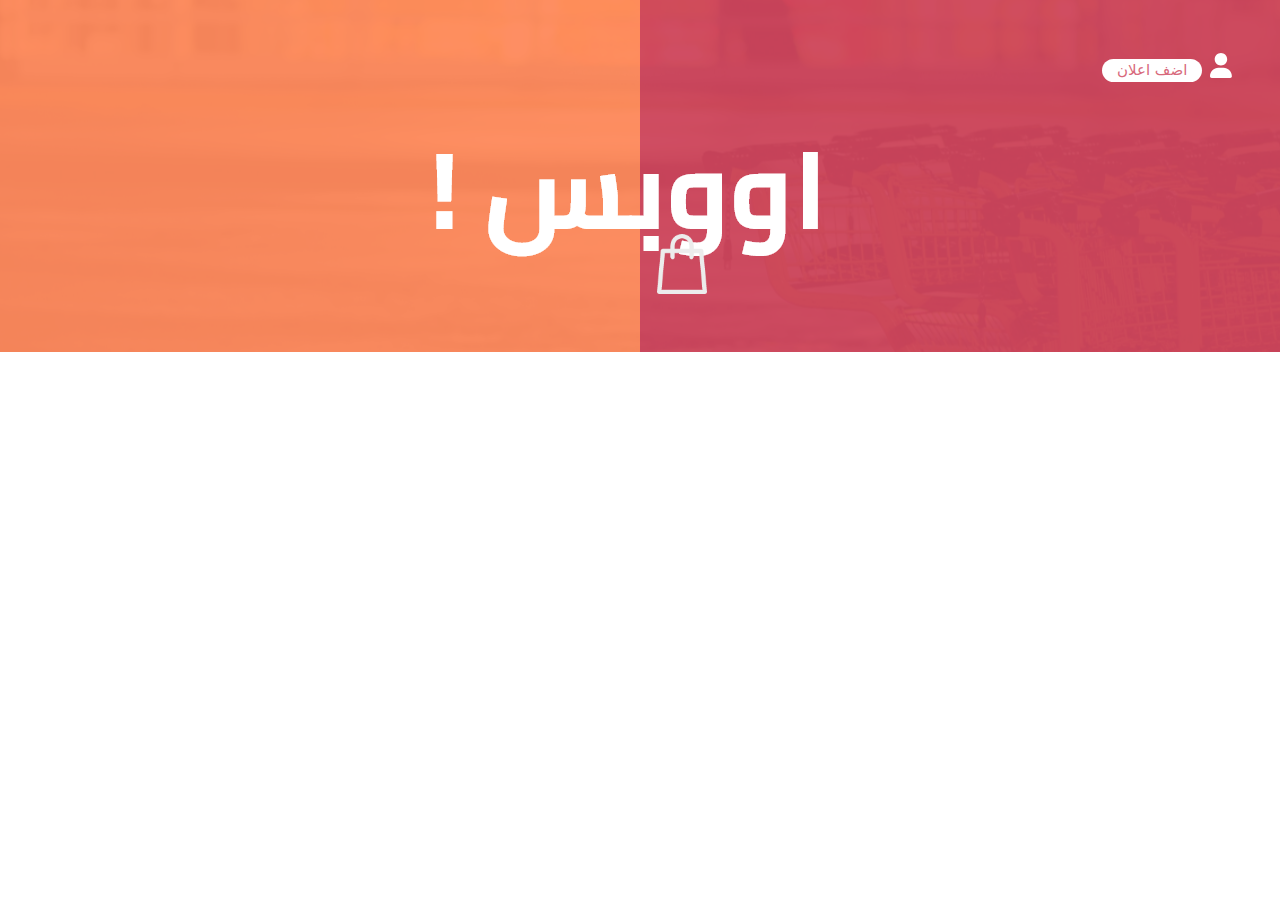
==== index.html @ 1bfeff47 "0" ====
<!doctype html>
<html lang="ar" dir="rtl">

<head>
    <meta charset="UTF-8" />
    <meta http-equiv="X-UA-Compatible" content="IE=edge" />
    <meta name="viewport" content="width=device-width, initial-scale=1.0" />
    <link rel="stylesheet" href="assets/css/normal.css" />
    <link rel="stylesheet" href="assets/css/all.min.css" />
    <link rel="stylesheet" href="assets/css/bootstrap.min.css" />
    <link rel="stylesheet" href="assets/css/bootstrap.min.css.map" crossorigin />
    <link rel="preconnect" href="https://fonts.googleapis.com">
    <link rel="preconnect" href="https://fonts.gstatic.com" crossorigin>
    <link href="https://fonts.googleapis.com/css2?family=Cairo:wght@200;300;400;500;600;700;800;900;1000&display=swap" rel="stylesheet">
    <link rel="stylesheet" href="assets/css/style.css" />
    <title> اوبس </title>
</head>

<body>
    <header class="head text-center">
        <div class="login text-end pt-5 pe-5 ">
            <div class="position-relative d-inline-block">
                <a href="login.html" class="float"></a>
                <i class="fa-solid fa-user fa-1x"></i>
            </div>
            <span class="rounded-pill bg-white position-relative">
                    <a href="add-e3lan.html" class="float"></a>
                    اضف اعلان 
                </span>
        </div>
        <img src="assets/imgs/! اووبس.png" alt="">
        <div class="top">
            <img src="assets/imgs/shopping-bag.png" alt="">
        </div>
    </header>
    <script src="assets/js/jquery-3.6.1.min.js"></script>
    <script src="assets/js/bootstrap.bundle.min.js"></script>
    <script src="assets/js/all.min.js"></script>
    <script src="assets/plugins/owl-calrousel/owl.carousel.min.js"></script>
    <script src="assets/js/main.js"></script>
</body>

</html>
---- assets/css/normal.css ----
/*! normalize.css v8.0.1 | MIT License | github.com/necolas/normalize.css */


/* Document
   ========================================================================== */


/**
 * 1. Correct the line height in all browsers.
 * 2. Prevent adjustments of font size after orientation changes in iOS.
 */

html {
    line-height: 1.15;
    /* 1 */
    -webkit-text-size-adjust: 100%;
    /* 2 */
}


/* Sections
     ========================================================================== */


/**
   * Remove the margin in all browsers.
   */

body {
    margin: 0;
}


/**
   * Render the `main` element consistently in IE.
   */

main {
    display: block;
}


/**
   * Correct the font size and margin on `h1` elements within `section` and
   * `article` contexts in Chrome, Firefox, and Safari.
   */

h1 {
    font-size: 2em;
    margin: 0.67em 0;
}


/* Grouping content
     ========================================================================== */


/**
   * 1. Add the correct box sizing in Firefox.
   * 2. Show the overflow in Edge and IE.
   */

hr {
    box-sizing: content-box;
    /* 1 */
    height: 0;
    /* 1 */
    overflow: visible;
    /* 2 */
}


/**
   * 1. Correct the inheritance and scaling of font size in all browsers.
   * 2. Correct the odd `em` font sizing in all browsers.
   */

pre {
    font-family: monospace, monospace;
    /* 1 */
    font-size: 1em;
    /* 2 */
}


/* Text-level semantics
     ========================================================================== */


/**
   * Remove the gray background on active links in IE 10.
   */

a {
    background-color: transparent;
}


/**
   * 1. Remove the bottom border in Chrome 57-
   * 2. Add the correct text decoration in Chrome, Edge, IE, Opera, and Safari.
   */

abbr[title] {
    border-bottom: none;
    /* 1 */
    text-decoration: underline;
    /* 2 */
    text-decoration: underline dotted;
    /* 2 */
}


/**
   * Add the correct font weight in Chrome, Edge, and Safari.
   */

b,
strong {
    font-weight: bolder;
}


/**
   * 1. Correct the inheritance and scaling of font size in all browsers.
   * 2. Correct the odd `em` font sizing in all browsers.
   */

code,
kbd,
samp {
    font-family: monospace, monospace;
    /* 1 */
    font-size: 1em;
    /* 2 */
}


/**
   * Add the correct font size in all browsers.
   */

small {
    font-size: 80%;
}


/**
   * Prevent `sub` and `sup` elements from affecting the line height in
   * all browsers.
   */

sub,
sup {
    font-size: 75%;
    line-height: 0;
    position: relative;
    vertical-align: baseline;
}

sub {
    bottom: -0.25em;
}

sup {
    top: -0.5em;
}


/* Embedded content
     ========================================================================== */


/**
   * Remove the border on images inside links in IE 10.
   */

img {
    border-style: none;
}


/* Forms
     ========================================================================== */


/**
   * 1. Change the font styles in all browsers.
   * 2. Remove the margin in Firefox and Safari.
   */

button,
input,
optgroup,
select,
textarea {
    font-family: inherit;
    /* 1 */
    font-size: 100%;
    /* 1 */
    line-height: 1.15;
    /* 1 */
    margin: 0;
    /* 2 */
}


/**
   * Show the overflow in IE.
   * 1. Show the overflow in Edge.
   */

button,
input {
    /* 1 */
    overflow: visible;
}


/**
   * Remove the inheritance of text transform in Edge, Firefox, and IE.
   * 1. Remove the inheritance of text transform in Firefox.
   */

button,
select {
    /* 1 */
    text-transform: none;
}


/**
   * Correct the inability to style clickable types in iOS and Safari.
   */

button,
[type="button"],
[type="reset"],
[type="submit"] {
    -webkit-appearance: button;
}


/**
   * Remove the inner border and padding in Firefox.
   */

button::-moz-focus-inner,
[type="button"]::-moz-focus-inner,
[type="reset"]::-moz-focus-inner,
[type="submit"]::-moz-focus-inner {
    border-style: none;
    padding: 0;
}


/**
   * Restore the focus styles unset by the previous rule.
   */

button:-moz-focusring,
[type="button"]:-moz-focusring,
[type="reset"]:-moz-focusring,
[type="submit"]:-moz-focusring {
    outline: 1px dotted ButtonText;
}


/**
   * Correct the padding in Firefox.
   */

fieldset {
    padding: 0.35em 0.75em 0.625em;
}


/**
   * 1. Correct the text wrapping in Edge and IE.
   * 2. Correct the color inheritance from `fieldset` elements in IE.
   * 3. Remove the padding so developers are not caught out when they zero out
   *    `fieldset` elements in all browsers.
   */

legend {
    box-sizing: border-box;
    /* 1 */
    color: inherit;
    /* 2 */
    display: table;
    /* 1 */
    max-width: 100%;
    /* 1 */
    padding: 0;
    /* 3 */
    white-space: normal;
    /* 1 */
}


/**
   * Add the correct vertical alignment in Chrome, Firefox, and Opera.
   */

progress {
    vertical-align: baseline;
}


/**
   * Remove the default vertical scrollbar in IE 10+.
   */

textarea {
    overflow: auto;
}


/**
   * 1. Add the correct box sizing in IE 10.
   * 2. Remove the padding in IE 10.
   */

[type="checkbox"],
[type="radio"] {
    box-sizing: border-box;
    /* 1 */
    padding: 0;
    /* 2 */
}


/**
   * Correct the cursor style of increment and decrement buttons in Chrome.
   */

[type="number"]::-webkit-inner-spin-button,
[type="number"]::-webkit-outer-spin-button {
    height: auto;
}


/**
   * 1. Correct the odd appearance in Chrome and Safari.
   * 2. Correct the outline style in Safari.
   */

[type="search"] {
    -webkit-appearance: textfield;
    /* 1 */
    outline-offset: -2px;
    /* 2 */
}


/**
   * Remove the inner padding in Chrome and Safari on macOS.
   */

[type="search"]::-webkit-search-decoration {
    -webkit-appearance: none;
}


/**
   * 1. Correct the inability to style clickable types in iOS and Safari.
   * 2. Change font properties to `inherit` in Safari.
   */

 ::-webkit-file-upload-button {
    -webkit-appearance: button;
    /* 1 */
    font: inherit;
    /* 2 */
}


/* Interactive
     ========================================================================== */


/*
   * Add the correct display in Edge, IE 10+, and Firefox.
   */

details {
    display: block;
}


/*
   * Add the correct display in all browsers.
   */

summary {
    display: list-item;
}


/* Misc
     ========================================================================== */


/**
   * Add the correct display in IE 10+.
   */

template {
    display: none;
}


/**
   * Add the correct display in IE 10.
   */

[hidden] {
    display: none;
}
---- assets/css/style.css ----
* {
    margin: 0;
    padding: 0;
    box-sizing: border-box;
}

:root {
    --main-color: #d8697c
}

.float {
    position: absolute;
    top: 0;
    bottom: 0;
    right: 0;
    left: 0;
}

header.head {
    background-image: url(../imgs/bg.png);
    background-repeat: no-repeat;
    background-position: center;
}

header.head div.top {
    position: relative;
    top: -58px;
    right: -42px;
}

header.head div.top img {
    width: 50px;
}

.login {
    font-size: 25px;
    color: #fff;
}

.login span {
    font-size: 15px;
    color: var(--main-color);
    display: inline-block;
    letter-spacing: -1.5px;
    width: 100px;
    text-align: center;
}

.bg {
    background-image: url(../imgs/bg-3.png);
}

.main-bg {
    background-image: url(../imgs/bg.png);
    background-repeat: no-repeat;
    background-position: center;
}

.snd-bg {
    background-image: url(../imgs/snd-bg.png);
    background-position: center;
}

.el-bg {
    background-image: url(../imgs/el-bg.png);
    background-position: center;
}

.main-colo {
    color: var(--main-color)
}


/* sart login page */

.round {
    border-radius: 1.5rem;
    box-shadow: 0 10px 20px 10px #cdcdcc;
}

.round-start {
    border-top-left-radius: 1.5rem;
    border-bottom-left-radius: 1.5rem;
}

.input {
    margin: 50px auto 0;
    width: 300px;
    height: 50px;
    font-size: 30px;
    padding: 0px 10px
}

.input-1 {
    margin: 50px auto 0;
    width: 200px;
    height: 40px;
    font-size: 25px;
    padding: 0px 10px
}

.input input {
    background: transparent;
    border: transparent;
    width: 240px;
    color: #fff;
}

.p-cen-y {
    height: 100%
}

.cen-y {
    position: absolute;
    top: 50%;
    left: 50%;
    transform: translate(-50%, -50%);
}

@media screen and (max-width:990px) {
    .round-start {
        border-top-left-radius: 0rem;
        border-bottom-right-radius: 1.5rem;
        border-bottom-left-radius: 1.5rem;
    }
}


/* end login page */
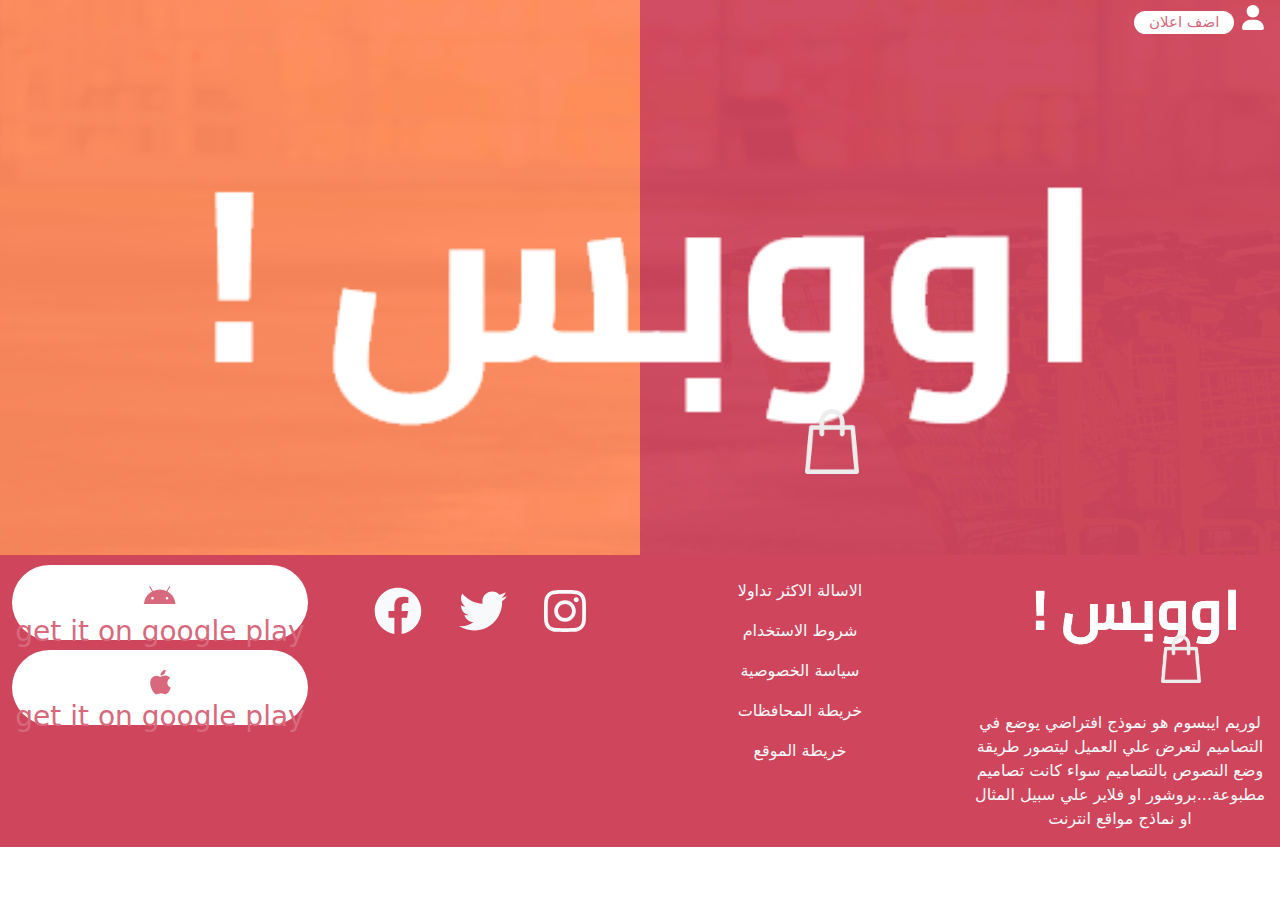
==== commit d76138d5: "0" ====
--- a/index.html
+++ b/index.html
@@ -18,7 +18,7 @@
 
 <body>
     <header class="head text-center">
-        <div class="login text-end pt-5 pe-5 ">
+        <div class="login text-end pe-3 ">
             <div class="position-relative d-inline-block">
                 <a href="login.html" class="float"></a>
                 <i class="fa-solid fa-user fa-1x"></i>
@@ -28,11 +28,69 @@
                     اضف اعلان 
                 </span>
         </div>
-        <img src="assets/imgs/! اووبس.png" alt="">
-        <div class="top">
-            <img src="assets/imgs/shopping-bag.png" alt="">
+        <div>
+            <img src="assets/imgs/! اووبس.png" alt="">
+            <div class="top">
+                <img src="assets/imgs/shopping-bag.png" alt="">
+            </div>
         </div>
     </header>
+    <footer class="foot snd-bg text-center ">
+        <div class="container-fluid">
+            <div class="row">
+                <div class="col-lg-3 col-md-4 col-sm-12 text-light">
+                    <div class="position-relative m-auto">
+                        <img src="assets/imgs/! اووبس.png" class="w-75" alt="">
+                        <div class="top ">
+                            <img src="assets/imgs/shopping-bag.png" alt="">
+                        </div>
+                        <p class="pt-5">لوريم ايبسوم هو نموذج افتراضي يوضع في التصاميم لتعرض علي العميل ليتصور طريقة وضع النصوص بالتصاميم سواء كانت تصاميم مطبوعة...بروشور او فلاير علي سبيل المثال او نماذج مواقع انترنت</p>
+                    </div>
+                </div>
+                <div class="col-lg-3 col-md-4 col-sm-12 text-light">
+                    <ul class="list-unstyled p-3">
+                        <li class="p-2"> الاسالة الاكثر تداولا </li>
+                        <li class="p-2"> شروط الاستخدام </li>
+                        <li class="p-2"> سياسة الخصوصية </li>
+                        <li class="p-2"> خريطة المحافظات </li>
+                        <li class="p-2"> خريطة الموقع </li>
+                    </ul>
+                </div>
+                <div class="col-lg-3 col-md-4 col-sm-12 text-light">
+                    <ul class="list-inline p-3">
+                        <li class="p-2 m-2 list-inline-item  position-relative">
+                            <a href="" class="float"></a>
+                            <i class="fa-brands fa-instagram fa-3x"></i>
+                        </li>
+                        <li class="p-2 m-2 list-inline-item position-relative">
+                            <a href="" class="float"></a>
+                            <i class="fa-brands fa-twitter fa-3x"></i>
+                        </li>
+                        <li class="p-2 m-2 list-inline-item position-relative">
+                            <a href="" class="float"></a>
+                            <i class="fa-brands fa-facebook fa-3x"></i>
+                        </li>
+                    </ul>
+                </div>
+                <div class="col-lg-3 col-md-4 col-sm-12 " dir="ltr">
+                    <div class="position-relative rounded-pill bg-white fs-3  h2 ">
+                        <a href="" class="float"></a>
+                        <div class="pt-3">
+                            <i class="fa-brands fa-android"></i>
+                            <p class="d-inline-block">get it on google play</p>
+                        </div>
+                    </div>
+                    <div class="position-relative rounded-pill fs-3 bg-white  h2 ">
+                        <a href="" class="float"></a>
+                        <div class="pt-3">
+                            <i class="fa-brands fa-apple"></i>
+                            <p class="d-inline-block">get it on google play</p>
+                        </div>
+                    </div>
+                </div>
+            </div>
+        </div>
+    </footer>
     <script src="assets/js/jquery-3.6.1.min.js"></script>
     <script src="assets/js/bootstrap.bundle.min.js"></script>
     <script src="assets/js/all.min.js"></script>
--- a/assets/css/style.css
+++ b/assets/css/style.css
@@ -1,11 +1,11 @@
+:root {
+    --main-color: #d8697c
+}
+
 * {
     margin: 0;
     padding: 0;
     box-sizing: border-box;
-}
-
-:root {
-    --main-color: #d8697c
 }
 
 .float {
@@ -16,20 +16,33 @@
     left: 0;
 }
 
+input:hover,
+input:focus,
+input:focus-visible {
+    border: 0px transparent;
+}
+
 header.head {
     background-image: url(../imgs/bg.png);
     background-repeat: no-repeat;
     background-position: center;
-}
-
-header.head div.top {
+    padding-bottom: 50px;
+}
+
+img {
+    width: 100%;
+    height: auto;
+}
+
+header .top {
     position: relative;
-    top: -58px;
-    right: -42px;
-}
-
-header.head div.top img {
-    width: 50px;
+    top: 170px;
+    right: -675px;
+    display: inline-block;
+}
+
+header.head img {
+    width: 75%;
 }
 
 .login {
@@ -64,10 +77,136 @@
 .el-bg {
     background-image: url(../imgs/el-bg.png);
     background-position: center;
+    min-height: 400px;
+    height: 100%;
 }
 
 .main-colo {
     color: var(--main-color)
+}
+
+footer.foot {
+    color: var(--main-color)
+}
+
+footer .top {
+    position: relative;
+    top: 50px;
+    right: -175px;
+    display: inline-block
+}
+
+footer .h2 {
+    height: 75px;
+    margin: 10px auto;
+}
+
+footer .top img {
+    width: 40px;
+}
+
+@media screen and (max-width:1200px) {
+    header .top {
+        top: 200px;
+        right: -700px;
+    }
+    header.head img {
+        width: 90%;
+    }
+}
+
+@media screen and (max-width:1000px) {
+    header .top {
+        top: 160px;
+        right: -600px;
+    }
+    footer .top {
+        right: 45px;
+    }
+}
+
+@media screen and (max-width:989px) {
+    .el-bg {
+        height: 400px;
+    }
+    header .top {
+        top: 150px;
+    }
+    footer .top {
+        right: 60px;
+    }
+}
+
+@media screen and (max-width:768px) {
+    header .top {
+        top: 140px;
+        right: -475px;
+    }
+    footer .top img {
+        width: 80px;
+    }
+    footer .top {
+        right: -400px;
+        top: 120px
+    }
+}
+
+@media screen and (max-width:650px) {
+    header .top {
+        top: -60px;
+        right: -60px;
+    }
+}
+
+@media screen and (max-width:575px) {
+    footer .top {
+        right: -300px;
+        top: 100px;
+    }
+    footer .h2 {
+        width: 250px;
+    }
+}
+
+@media screen and (max-width:450px) {
+    header .top {
+        top: -50px;
+        right: -50px;
+    }
+    footer .top img {
+        width: 60px;
+    }
+    footer .top {
+        right: -235px;
+        top: 80px;
+    }
+}
+
+@media screen and (max-width:375px) {
+    header .top {
+        top: -35px;
+        right: -35px;
+    }
+    footer .top img {
+        width: 40px;
+    }
+    footer .top {
+        right: -180px;
+        top: 55px;
+    }
+}
+
+@media screen and (max-width:320px) {
+    header .top {
+        top: -35px;
+        right: -35px;
+    }
+    header.head div.top img {
+        width: 50px;
+    }
+    .opes {
+        width: 250px;
+    }
 }
 
 
@@ -76,11 +215,6 @@
 .round {
     border-radius: 1.5rem;
     box-shadow: 0 10px 20px 10px #cdcdcc;
-}
-
-.round-start {
-    border-top-left-radius: 1.5rem;
-    border-bottom-left-radius: 1.5rem;
 }
 
 .input {
@@ -106,10 +240,6 @@
     color: #fff;
 }
 
-.p-cen-y {
-    height: 100%
-}
-
 .cen-y {
     position: absolute;
     top: 50%;
@@ -117,13 +247,36 @@
     transform: translate(-50%, -50%);
 }
 
-@media screen and (max-width:990px) {
-    .round-start {
-        border-top-left-radius: 0rem;
-        border-bottom-right-radius: 1.5rem;
-        border-bottom-left-radius: 1.5rem;
-    }
-}
-
-
-/* end login page */+@media screen and (max-width:320px) {
+    .input {
+        width: 200px;
+    }
+    .input input {
+        width: 125px;
+    }
+}
+
+
+/* end login page */
+
+
+/* start sign-in page */
+
+span.cericle {
+    width: 15px;
+    height: 15px;
+    border-radius: 50%;
+    padding: 5px;
+    background-color: #ff8a5c;
+}
+
+span.cericle+p {
+    display: inline-block;
+    position: relative;
+    padding: 5px 5px 0;
+    top: -2px;
+    color: var(--main-color);
+}
+
+
+/* end sign-in page */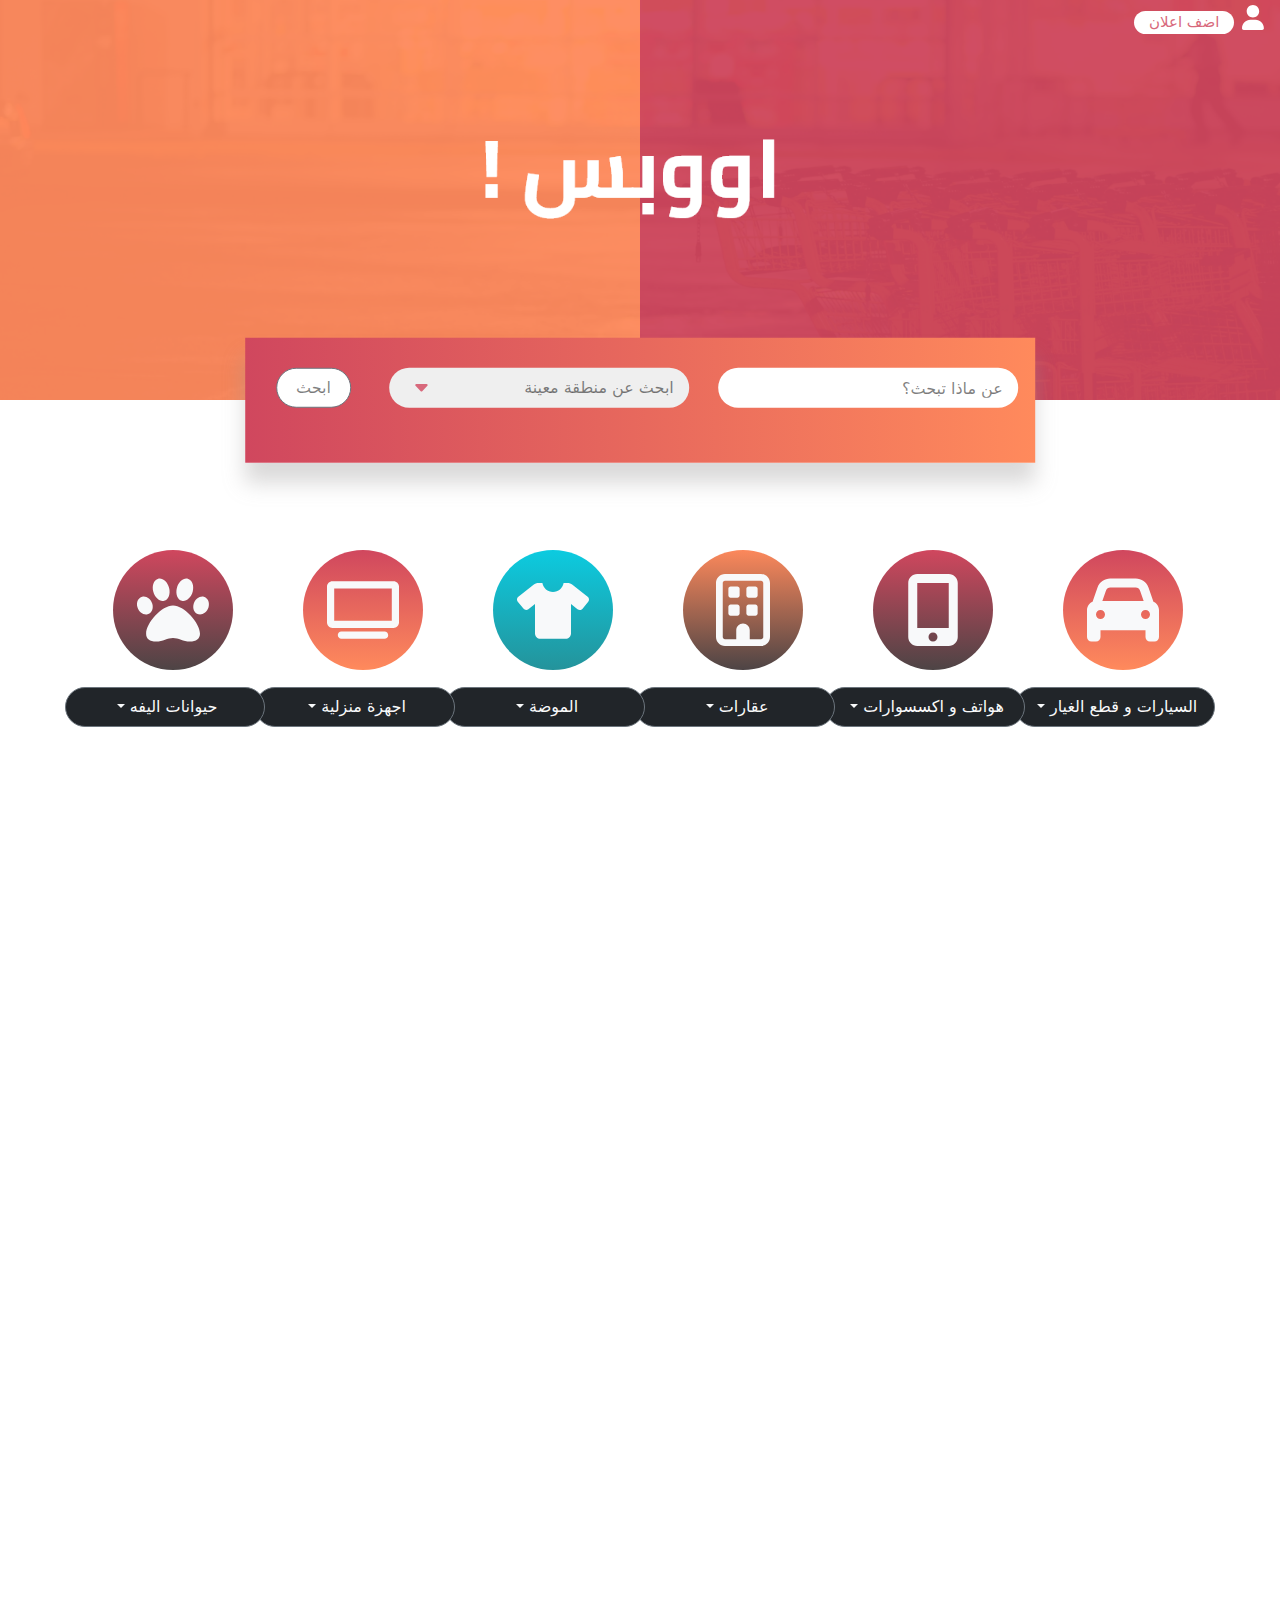
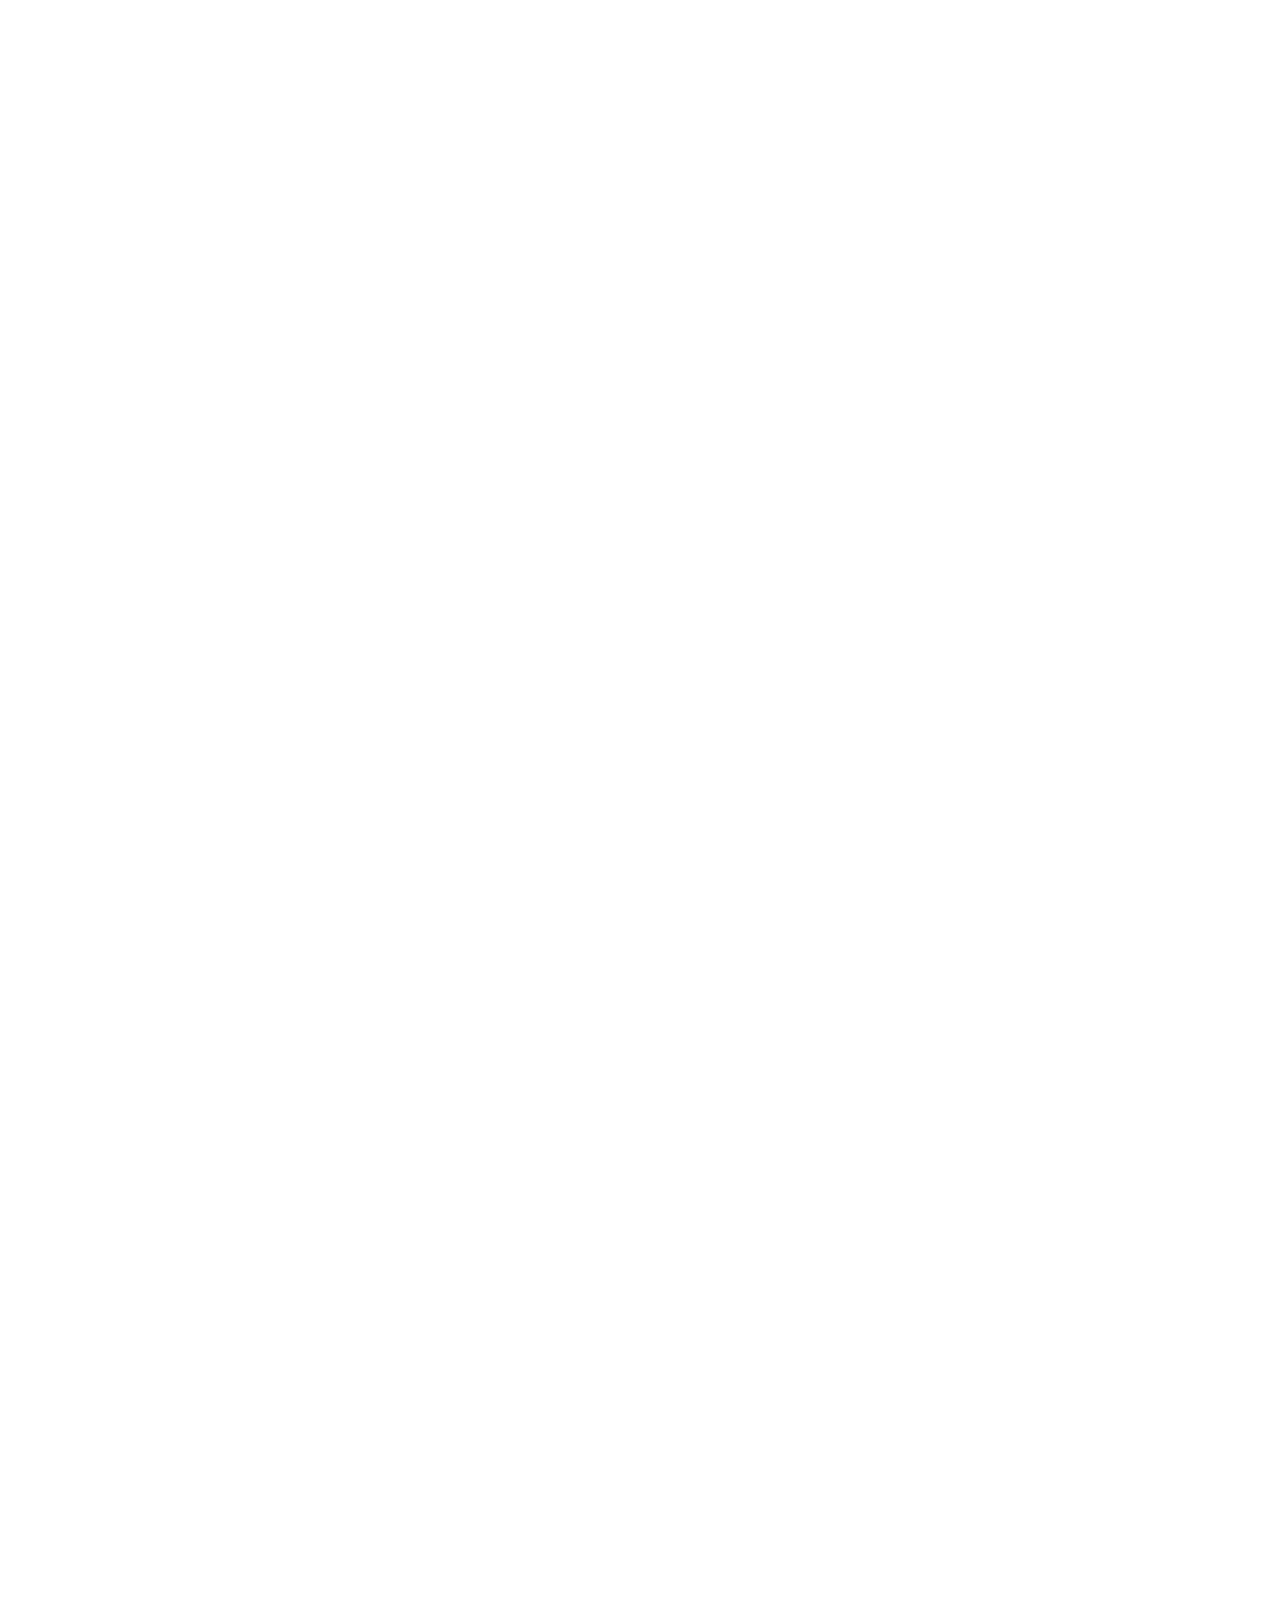
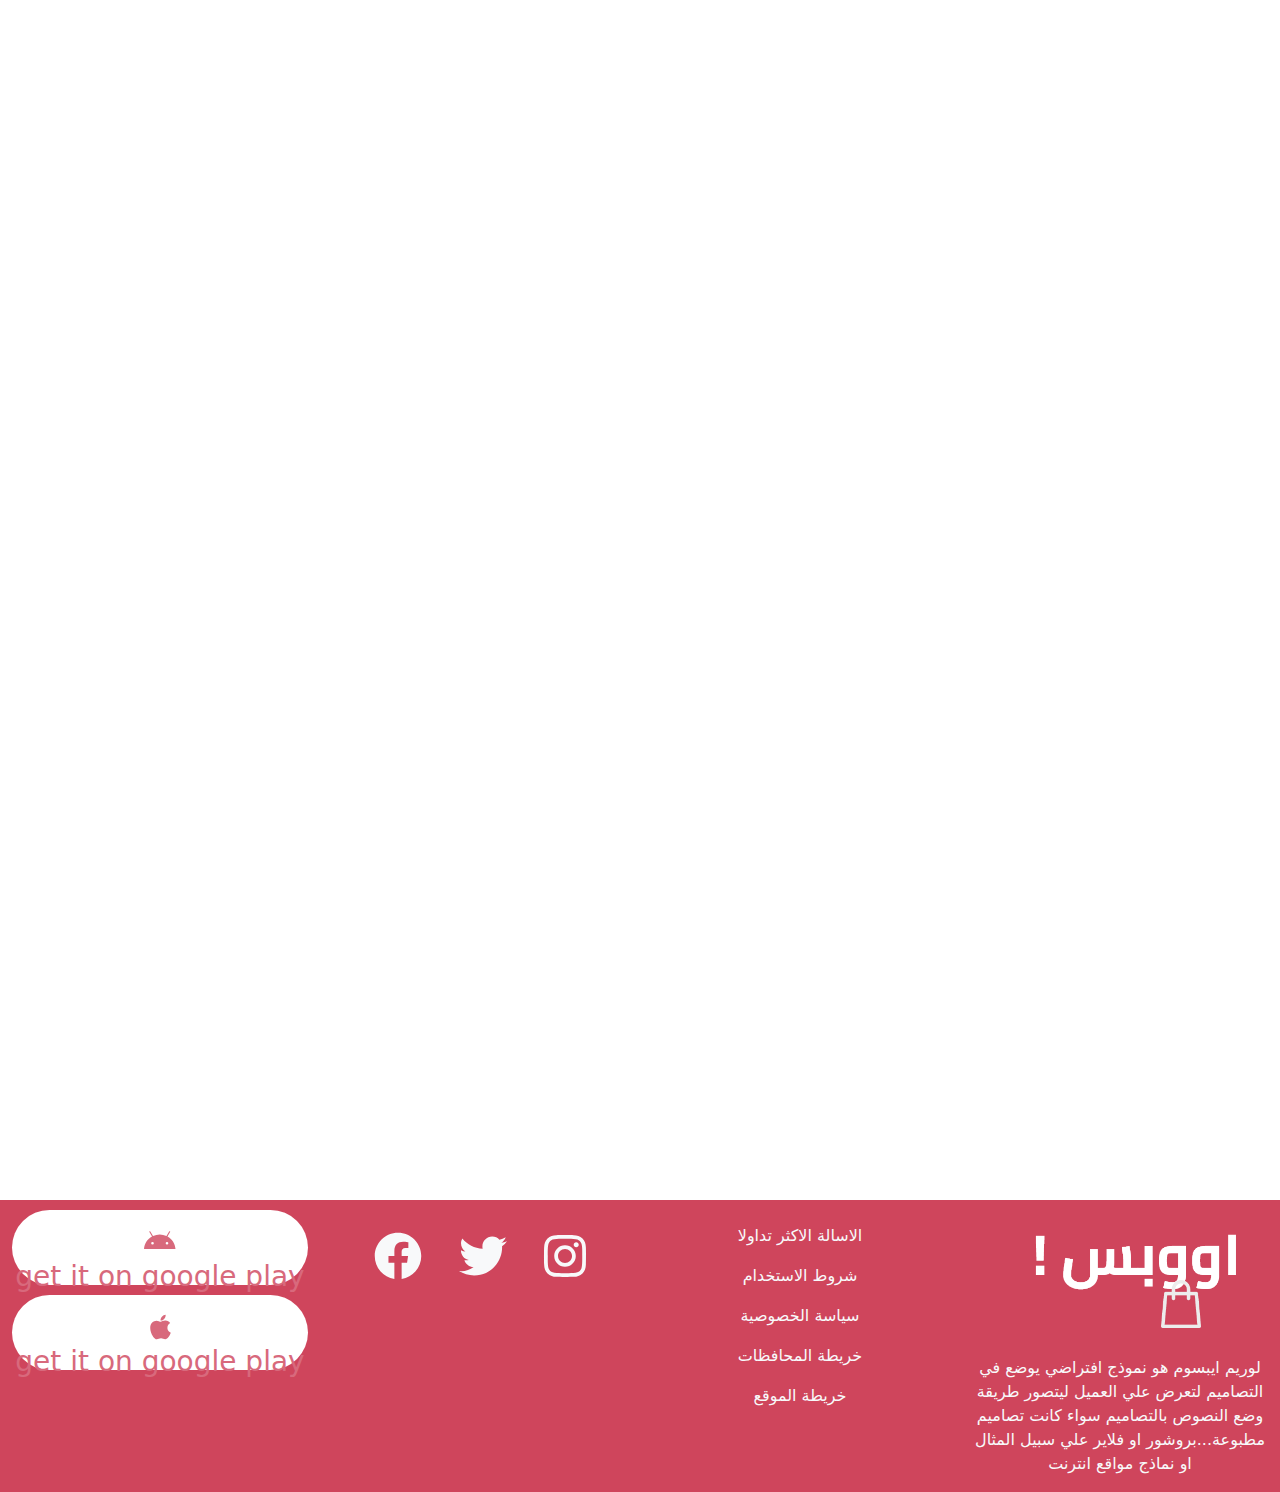
==== commit c9cf4d0b: "0" ====
--- a/index.html
+++ b/index.html
@@ -17,7 +17,7 @@
 </head>
 
 <body>
-    <header class="head text-center">
+    <header class="head text-center h400 position-relative">
         <div class="login text-end pe-3 ">
             <div class="position-relative d-inline-block">
                 <a href="login.html" class="float"></a>
@@ -28,13 +28,161 @@
                     اضف اعلان 
                 </span>
         </div>
-        <div>
-            <img src="assets/imgs/! اووبس.png" alt="">
+        <div class="cen-y">
+            <img src="assets/imgs/! اووبس.png" class="w-100 " alt="">
             <div class="top">
                 <img src="assets/imgs/shopping-bag.png" alt="">
             </div>
         </div>
     </header>
+    <main class="main">
+        <div class="position-relative">
+            <header class=" bg-1 cen-y text-black-50">
+                <div class="container-fluid text-center">
+                    <div class="row justify-content-center">
+                        <div class="col-lg-5 col-md-6 col-sm-12">
+                            <input type="text" class="rounded-pill text-black-50 inp " value="عن ماذا تبحث؟">
+                        </div>
+                        <div class="col-lg-5 col-md-6 col-sm-12">
+                            <select name="" class="rounded-pill text-black-50">
+                                <option> ابحث عن منطقة معينة </option>
+                            </select>
+                            <i class="fa-solid fa-sort-down main-color"></i>
+                        </div>
+                        <div class="col-lg-2">
+                            <button type="button" class="btn text-black-50 btn-outline-secondary bg-white rounded-pill"> ابحث </button>
+                        </div>
+                    </div>
+                </div>
+            </header>
+        </div>
+        <nav class="position-relative down">
+            <div class="container text-center">
+                <div class="row ">
+                    <div class="col-lg-2 col-md-4 col-sm-6">
+                        <div class="position-relative">
+                            <a href="cars.html" class="float"></a>
+                            <i class="fa-solid fa-car fa-3x text-light p-4 rounded-circle nav-icon-1 ms-3"></i>
+                        </div>
+                        <div class="dropdown bg-black text-light">
+                            <button class="btn btn-secondary bg-dark dpdw  rounded-pill text-light dropdown-toggle" type="button" id="dropdownMenuButton2" data-bs-toggle="dropdown" aria-expanded="false">
+                                السيارات و قطع الغيار
+                            </button>
+                            <ul class="dropdown-menu dropdown-menu-dark" aria-labelledby="dropdownMenuButton2">
+                                <li><a class="dropdown-item active" href="#">Action</a></li>
+                                <li><a class="dropdown-item" href="#">Another action</a></li>
+                                <li><a class="dropdown-item" href="#">Something else here</a></li>
+                                <li>
+                                    <hr class="dropdown-divider">
+                                </li>
+                                <li><a class="dropdown-item" href="#">Separated link</a></li>
+                            </ul>
+                        </div>
+                    </div>
+                    <div class="col-lg-2 col-md-4 col-sm-6">
+                        <div class="position-relative">
+                            <a href="cars.html" class="float"></a>
+                            <i class="fa-solid fa-mobile-screen-button fa-3x text-light p-4 rounded-circle nav-icon-2 ms-3"></i>
+                        </div>
+                        <div class="dropdown bg-black text-light ">
+                            <button class="btn btn-secondary bg-dark dpdw  rounded-pill text-light dropdown-toggle" type="button" data-bs-toggle="dropdown" aria-expanded="false">
+                                هواتف و اكسسوارات
+                            </button>
+                            <ul class="dropdown-menu dropdown-menu-dark" aria-labelledby="dropdownMenuButton2">
+                                <li><a class="dropdown-item active" href="#">Action</a></li>
+                                <li><a class="dropdown-item" href="#">Another action</a></li>
+                                <li><a class="dropdown-item" href="#">Something else here</a></li>
+                                <li>
+                                    <hr class="dropdown-divider">
+                                </li>
+                                <li><a class="dropdown-item" href="#">Separated link</a></li>
+                            </ul>
+                        </div>
+                    </div>
+                    <div class="col-lg-2 col-md-4 col-sm-6">
+                        <div class="position-relative">
+                            <a href="cars.html" class="float"></a>
+                            <i class="fa-regular fa-building fa-3x text-light p-4 rounded-circle nav-icon-3 ms-3"></i>
+                        </div>
+                        <div class="dropdown bg-black text-light">
+                            <button class="btn btn-secondary bg-dark dpdw  rounded-pill text-light dropdown-toggle" type="button" data-bs-toggle="dropdown" aria-expanded="false">
+                                عقارات
+                            </button>
+                            <ul class="dropdown-menu dropdown-menu-dark" aria-labelledby="dropdownMenuButton2">
+                                <li><a class="dropdown-item active" href="#">Action</a></li>
+                                <li><a class="dropdown-item" href="#">Another action</a></li>
+                                <li><a class="dropdown-item" href="#">Something else here</a></li>
+                                <li>
+                                    <hr class="dropdown-divider">
+                                </li>
+                                <li><a class="dropdown-item" href="#">Separated link</a></li>
+                            </ul>
+                        </div>
+                    </div>
+                    <div class="col-lg-2 col-md-4 col-sm-6">
+                        <div class="position-relative">
+                            <a href="cars.html" class="float"></a>
+                            <i class="fa-solid fa-shirt fa-3x text-light p-4 rounded-circle nav-icon-4 ms-3"></i>
+                        </div>
+                        <div class="dropdown bg-black text-light">
+                            <button class="btn btn-secondary bg-dark dpdw  rounded-pill text-light dropdown-toggle" type="button" data-bs-toggle="dropdown" aria-expanded="false">
+                                الموضة
+                            </button>
+                            <ul class="dropdown-menu dropdown-menu-dark" aria-labelledby="dropdownMenuButton2">
+                                <li><a class="dropdown-item active" href="#">Action</a></li>
+                                <li><a class="dropdown-item" href="#">Another action</a></li>
+                                <li><a class="dropdown-item" href="#">Something else here</a></li>
+                                <li>
+                                    <hr class="dropdown-divider">
+                                </li>
+                                <li><a class="dropdown-item" href="#">Separated link</a></li>
+                            </ul>
+                        </div>
+                    </div>
+                    <div class="col-lg-2 col-md-4 col-sm-6">
+                        <div class="position-relative">
+                            <a href="cars.html" class="float"></a>
+                            <i class="fa-solid fa-tv fa-3x text-light p-4 rounded-circle nav-icon-1 ms-3"></i>
+                        </div>
+                        <div class="dropdown bg-black text-light">
+                            <button class="btn btn-secondary bg-dark dpdw  rounded-pill text-light dropdown-toggle" type="button" data-bs-toggle="dropdown" aria-expanded="false">
+                                اجهزة منزلية
+                            </button>
+                            <ul class="dropdown-menu dropdown-menu-dark" aria-labelledby="dropdownMenuButton2">
+                                <li><a class="dropdown-item active" href="#">Action</a></li>
+                                <li><a class="dropdown-item" href="#">Another action</a></li>
+                                <li><a class="dropdown-item" href="#">Something else here</a></li>
+                                <li>
+                                    <hr class="dropdown-divider">
+                                </li>
+                                <li><a class="dropdown-item" href="#">Separated link</a></li>
+                            </ul>
+                        </div>
+                    </div>
+                    <div class="col-lg-2 col-md-4 col-sm-6">
+                        <div class="position-relative">
+                            <a href="cars.html" class="float"></a>
+                            <i class="fa-solid fa-paw fa-3x text-light p-4 rounded-circle nav-icon-2 ms-3"></i>
+                        </div>
+                        <div class="dropdown bg-black text-light">
+                            <button class="btn btn-secondary bg-dark dpdw  rounded-pill text-light dropdown-toggle" type="button" data-bs-toggle="dropdown" aria-expanded="false">
+                                حيوانات اليفه
+                            </button>
+                            <ul class="dropdown-menu dropdown-menu-dark" aria-labelledby="dropdownMenuButton2">
+                                <li><a class="dropdown-item active" href="#">Action</a></li>
+                                <li><a class="dropdown-item" href="#">Another action</a></li>
+                                <li><a class="dropdown-item" href="#">Something else here</a></li>
+                                <li>
+                                    <hr class="dropdown-divider">
+                                </li>
+                                <li><a class="dropdown-item" href="#">Separated link</a></li>
+                            </ul>
+                        </div>
+                    </div>
+                </div>
+            </div>
+        </nav>
+    </main>
     <footer class="foot snd-bg text-center ">
         <div class="container-fluid">
             <div class="row">
--- a/assets/css/style.css
+++ b/assets/css/style.css
@@ -6,6 +6,10 @@
     margin: 0;
     padding: 0;
     box-sizing: border-box;
+}
+
+.main-color {
+    color: var(--main-color)
 }
 
 .float {
@@ -26,7 +30,8 @@
     background-image: url(../imgs/bg.png);
     background-repeat: no-repeat;
     background-position: center;
-    padding-bottom: 50px;
+    padding-bottom: 75px;
+    background-size: cover;
 }
 
 img {
@@ -247,6 +252,11 @@
     transform: translate(-50%, -50%);
 }
 
+.h11 {
+    height: 100px;
+    margin-top: 50px;
+}
+
 @media screen and (max-width:320px) {
     .input {
         width: 200px;
@@ -279,4 +289,140 @@
 }
 
 
-/* end sign-in page */+/* end sign-in page */
+
+
+/* start index page */
+
+.h400 {
+    height: 400px;
+}
+
+header.head .cen-y {
+    width: 25%
+}
+
+
+/* start main  */
+
+main.main {
+    height: 4000px;
+}
+
+.bg-1 {
+    background-image: linear-gradient(to right, #d0475e, #ff8a5c);
+    box-shadow: 0px 20px 20px 0px #9f9b9b61;
+    width: max-content
+}
+
+input.inp,
+select {
+    width: 300px;
+    height: 40px;
+    margin: 30px 5px;
+    padding-right: 15px;
+    border: 0;
+    -webkit-appearance: none;
+}
+
+select::-ms-expand {
+    display: none;
+}
+
+select+svg.main-color {
+    font-size: 20px;
+    position: relative;
+    right: 120px;
+    top: -65px;
+}
+
+button {
+    margin-left: 5px;
+    display: inline-block;
+    width: 75px;
+    height: 40px;
+    margin-top: 30px;
+    margin-bottom: 10px;
+}
+
+button:hover,
+button:focus {
+    box-shadow: none!important;
+    color: rgba(0, 0, 0, .5)!important;
+    opacity: 1!important;
+}
+
+nav.down {
+    top: 150px;
+}
+
+.nav-icon-1 {
+    background-image: linear-gradient( #d0475e, #ff8a5c);
+}
+
+button.dpdw {
+    margin: 1rem -2.75rem;
+    width: 200px;
+}
+
+button.dpdw:hover,
+button.dpdw:focus {
+    color: aliceblue!important;
+}
+
+nav.down svg {
+    width: calc(96px - 1.5rem);
+    height: calc(96px - 1.5rem);
+}
+
+.nav-icon-2 {
+    background-image: linear-gradient( #d0475e, #4d4445);
+}
+
+.nav-icon-3 {
+    background-image: linear-gradient( #fc885b, #4d4445);
+}
+
+.nav-icon-4 {
+    background-image: linear-gradient( #0ccbe0, #24939b);
+}
+
+@media screen and (max-width:990px) {
+    select+svg.main-color {
+        right: -40px;
+        top: -0px;
+    }
+    button {
+        margin: 0 0 10px;
+    }
+    input.inp,
+    select {
+        margin: 30px 10px;
+    }
+    nav.down {
+        top: 200px;
+    }
+}
+
+@media screen and (max-width:768px) {
+    header.head .login+.cen-y {
+        width: 75%
+    }
+    .bg-1 {
+        width: 100%;
+        top: 30px;
+    }
+}
+
+@media screen and (max-width:320px) {
+    input.inp,
+    select {
+        width: 250px;
+    }
+}
+
+
+/* end main  */
+
+
+/* end index page */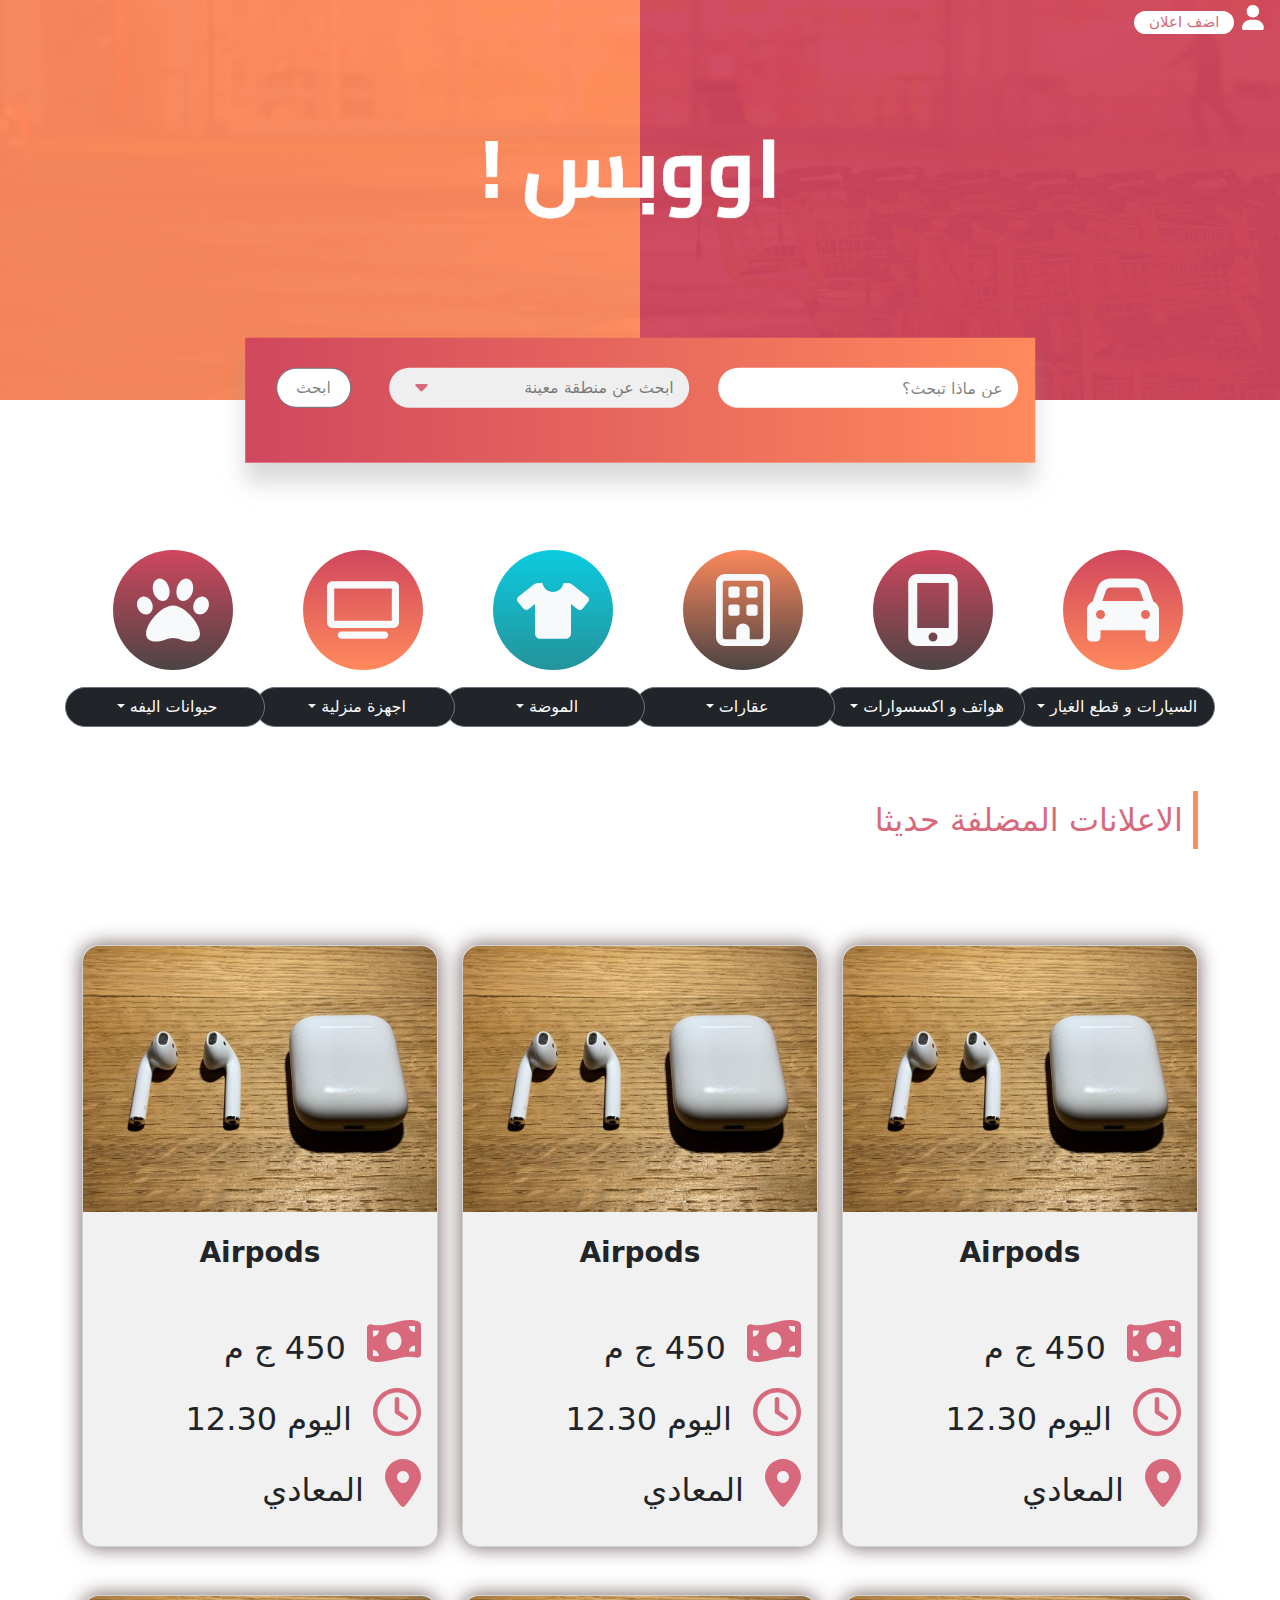
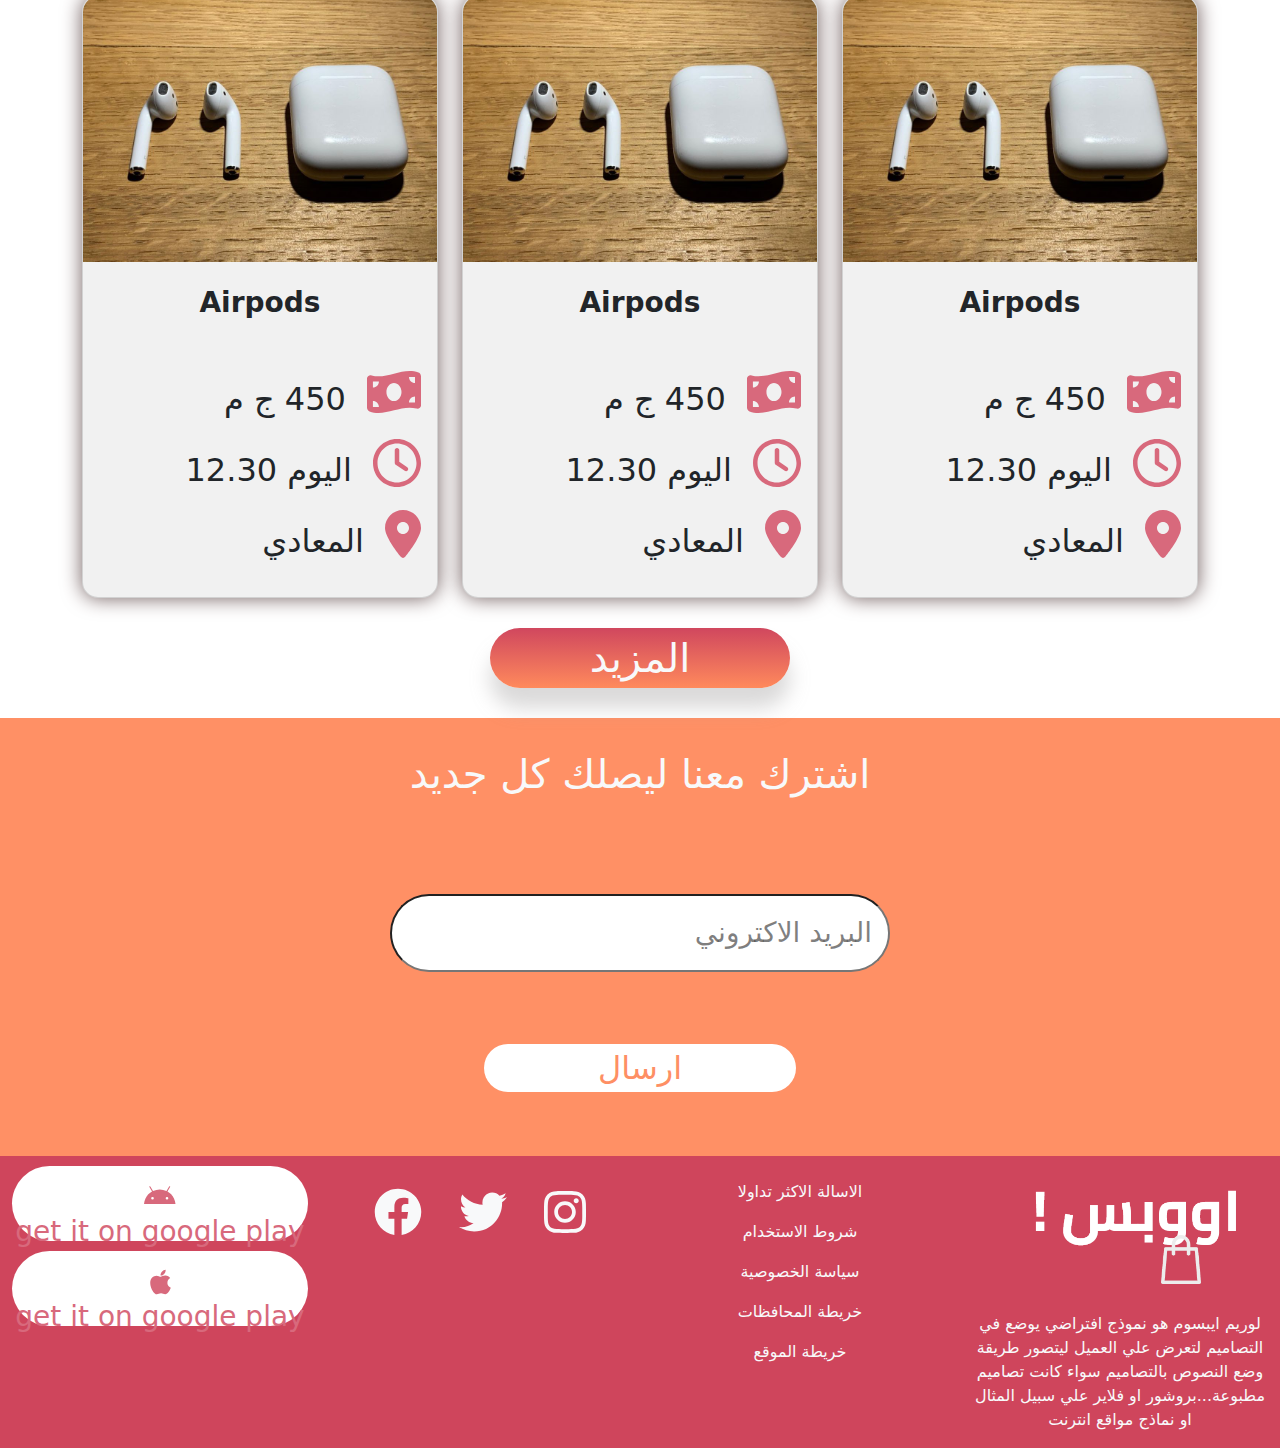
==== commit b54218c9: "." ====
--- a/index.html
+++ b/index.html
@@ -36,25 +36,27 @@
         </div>
     </header>
     <main class="main">
-        <div class="position-relative">
-            <header class=" bg-1 cen-y text-black-50">
-                <div class="container-fluid text-center">
-                    <div class="row justify-content-center">
-                        <div class="col-lg-5 col-md-6 col-sm-12">
-                            <input type="text" class="rounded-pill text-black-50 inp " value="عن ماذا تبحث؟">
-                        </div>
-                        <div class="col-lg-5 col-md-6 col-sm-12">
-                            <select name="" class="rounded-pill text-black-50">
+        <div class="container-fluid h100">
+            <div class="position-relative">
+                <header class=" bg-1 cen-y  text-black-50">
+                    <div class="container-fluid text-center">
+                        <div class="row justify-content-center">
+                            <div class="col-lg-5 col-md-6 col-sm-12">
+                                <input type="text" class="rounded-pill text-black-50 inp " value="عن ماذا تبحث؟">
+                            </div>
+                            <div class="col-lg-5">
+                                <select name="" class="rounded-pill text-black-50">
                                 <option> ابحث عن منطقة معينة </option>
                             </select>
-                            <i class="fa-solid fa-sort-down main-color"></i>
-                        </div>
-                        <div class="col-lg-2">
-                            <button type="button" class="btn text-black-50 btn-outline-secondary bg-white rounded-pill"> ابحث </button>
-                        </div>
-                    </div>
-                </div>
-            </header>
+                                <i class="fa-solid fa-sort-down main-color"></i>
+                            </div>
+                            <div class="col-lg-2">
+                                <button type="button" class="btn text-black-50 btn-outline-secondary bg-white rounded-pill"> ابحث </button>
+                            </div>
+                        </div>
+                    </div>
+                </header>
+            </div>
         </div>
         <nav class="position-relative down">
             <div class="container text-center">
@@ -182,6 +184,162 @@
                 </div>
             </div>
         </nav>
+        <div class="add mt-5">
+            <div class="container text-center">
+                <h2 class="main-colo text-end"> الاعلانات المضلفة حديثا </h2>
+                <div class="row mt-5">
+                    <div class="col-lg-4 col-md-6 col-sm-12">
+                        <div class="card">
+                            <div>
+                                <img class="round-top" src="assets/imgs/airpod.jpg" alt="">
+                            </div>
+                            <h3 class="fw-bold p-4">Airpods</h3>
+                            <ul class="list-unstyled text-end">
+                                <li class="p-3">
+                                    <i class="fa-solid fa-money-bill-wave fa-3x main-color"></i>
+                                    <span class="fs-2 p-3">450 ج م</span>
+                                </li>
+                                <li class="p-3 pt-0">
+                                    <i class="fa-regular fa-clock fa-3x main-color"></i>
+                                    <span class="fs-2 p-3"> اليوم 12.30 </span>
+                                </li>
+                                <li class="p-3 pt-0">
+                                    <i class="fa-solid fa-location-dot fa-3x main-color"></i>
+                                    <span class="fs-2 p-3"> المعادي </span>
+                                </li>
+                            </ul>
+                        </div>
+                    </div>
+                    <div class="col-lg-4 col-md-6 col-sm-12">
+                        <div class="card">
+                            <div>
+                                <img class="round-top" src="assets/imgs/airpod.jpg" alt="">
+                            </div>
+                            <h3 class="fw-bold p-4">Airpods</h3>
+                            <ul class="list-unstyled text-end">
+                                <li class="p-3">
+                                    <i class="fa-solid fa-money-bill-wave fa-3x main-color"></i>
+                                    <span class="fs-2 p-3">450 ج م</span>
+                                </li>
+                                <li class="p-3 pt-0">
+                                    <i class="fa-regular fa-clock fa-3x main-color"></i>
+                                    <span class="fs-2 p-3"> اليوم 12.30 </span>
+                                </li>
+                                <li class="p-3 pt-0">
+                                    <i class="fa-solid fa-location-dot fa-3x main-color"></i>
+                                    <span class="fs-2 p-3"> المعادي </span>
+                                </li>
+                            </ul>
+                        </div>
+                    </div>
+                    <div class="col-lg-4 col-md-6 col-sm-12">
+                        <div class="card">
+                            <div>
+                                <img class="round-top" src="assets/imgs/airpod.jpg" alt="">
+                            </div>
+                            <h3 class="fw-bold p-4">Airpods</h3>
+                            <ul class="list-unstyled text-end">
+                                <li class="p-3">
+                                    <i class="fa-solid fa-money-bill-wave fa-3x main-color"></i>
+                                    <span class="fs-2 p-3">450 ج م</span>
+                                </li>
+                                <li class="p-3 pt-0">
+                                    <i class="fa-regular fa-clock fa-3x main-color"></i>
+                                    <span class="fs-2 p-3"> اليوم 12.30 </span>
+                                </li>
+                                <li class="p-3 pt-0">
+                                    <i class="fa-solid fa-location-dot fa-3x main-color"></i>
+                                    <span class="fs-2 p-3"> المعادي </span>
+                                </li>
+                            </ul>
+                        </div>
+                    </div>
+                    <div class="col-lg-4 col-md-6 col-sm-12">
+                        <div class="card">
+                            <div>
+                                <img class="round-top" src="assets/imgs/airpod.jpg" alt="">
+                            </div>
+                            <h3 class="fw-bold p-4">Airpods</h3>
+                            <ul class="list-unstyled text-end">
+                                <li class="p-3">
+                                    <i class="fa-solid fa-money-bill-wave fa-3x main-color"></i>
+                                    <span class="fs-2 p-3">450 ج م</span>
+                                </li>
+                                <li class="p-3 pt-0">
+                                    <i class="fa-regular fa-clock fa-3x main-color"></i>
+                                    <span class="fs-2 p-3"> اليوم 12.30 </span>
+                                </li>
+                                <li class="p-3 pt-0">
+                                    <i class="fa-solid fa-location-dot fa-3x main-color"></i>
+                                    <span class="fs-2 p-3"> المعادي </span>
+                                </li>
+                            </ul>
+                        </div>
+                    </div>
+                    <div class="col-lg-4 col-md-6 col-sm-12">
+                        <div class="card">
+                            <div>
+                                <img class="round-top" src="assets/imgs/airpod.jpg" alt="">
+                            </div>
+                            <h3 class="fw-bold p-4">Airpods</h3>
+                            <ul class="list-unstyled text-end">
+                                <li class="p-3">
+                                    <i class="fa-solid fa-money-bill-wave fa-3x main-color"></i>
+                                    <span class="fs-2 p-3">450 ج م</span>
+                                </li>
+                                <li class="p-3 pt-0">
+                                    <i class="fa-regular fa-clock fa-3x main-color"></i>
+                                    <span class="fs-2 p-3"> اليوم 12.30 </span>
+                                </li>
+                                <li class="p-3 pt-0">
+                                    <i class="fa-solid fa-location-dot fa-3x main-color"></i>
+                                    <span class="fs-2 p-3"> المعادي </span>
+                                </li>
+                            </ul>
+                        </div>
+                    </div>
+                    <div class="col-lg-4 col-md-6 col-sm-12">
+                        <div class="card">
+                            <div>
+                                <img class="round-top" src="assets/imgs/airpod.jpg" alt="">
+                            </div>
+                            <h3 class="fw-bold p-4">Airpods</h3>
+                            <ul class="list-unstyled text-end">
+                                <li class="p-3">
+                                    <i class="fa-solid fa-money-bill-wave fa-3x main-color"></i>
+                                    <span class="fs-2 p-3">450 ج م</span>
+                                </li>
+                                <li class="p-3 pt-0">
+                                    <i class="fa-regular fa-clock fa-3x main-color"></i>
+                                    <span class="fs-2 p-3"> اليوم 12.30 </span>
+                                </li>
+                                <li class="p-3 pt-0">
+                                    <i class="fa-solid fa-location-dot fa-3x main-color"></i>
+                                    <span class="fs-2 p-3"> المعادي </span>
+                                </li>
+                            </ul>
+                        </div>
+                    </div>
+
+                </div>
+                <div>
+                    <div class="position-relative d-inline-block  fs-1 text-light rounded-pill more">
+                        <a href="cars.html" class="float"></a>
+                        المزيد
+                    </div>
+                </div>
+            </div>
+        </div>
+        <footer class="yellow text-center text-light p-3">
+            <h1 class="mt-3 mb-5"> اشترك معنا ليصلك كل جديد </h1>
+            <div class="mt-5 mb-4">
+                <input type="text" class="m-5 p-3 w-300 rounded-pill text-black-50 fs-3" value="البريد الاكتروني">
+            </div>
+            <div class="mb-5 position-relative bg-white fs-2 d-inline-block rounded-pill fon-color w-25">
+                <a href="sign-in.html" class="float"></a>
+                ارسال
+            </div>
+        </footer>
     </main>
     <footer class="foot snd-bg text-center ">
         <div class="container-fluid">
--- a/assets/css/style.css
+++ b/assets/css/style.css
@@ -304,10 +304,6 @@
 
 
 /* start main  */
-
-main.main {
-    height: 4000px;
-}
 
 .bg-1 {
     background-image: linear-gradient(to right, #d0475e, #ff8a5c);
@@ -325,6 +321,10 @@
     -webkit-appearance: none;
 }
 
+.h100 {
+    height: 100px;
+}
+
 select::-ms-expand {
     display: none;
 }
@@ -353,7 +353,7 @@
 }
 
 nav.down {
-    top: 150px;
+    margin-top: 50px;
 }
 
 .nav-icon-1 {
@@ -385,6 +385,42 @@
 
 .nav-icon-4 {
     background-image: linear-gradient( #0ccbe0, #24939b);
+}
+
+.add h2.main-colo {
+    border-right: 5px solid #ff8a5c;
+    padding: 10px;
+}
+
+.add .card {
+    background-image: url(../imgs/bg-3.png);
+    border-radius: 1rem;
+    margin-top: 3rem;
+    box-shadow: 0 0 20px 0px #725e5e;
+}
+
+.add .card .round-top {
+    border-top-left-radius: 1rem;
+    border-top-right-radius: 1rem;
+}
+
+.more {
+    width: 300px;
+    margin: 30px 0;
+    background-image: linear-gradient( #d0475e, #ff8a5c);
+    box-shadow: 0px 20px 20px 0px #9f9b9b61;
+}
+
+footer.yellow {
+    background-image: url(../imgs/yellow.png);
+}
+
+.w-300 {
+    width: 500px
+}
+
+.fon-color {
+    color: #fe8f64
 }
 
 @media screen and (max-width:990px) {
@@ -400,7 +436,7 @@
         margin: 30px 10px;
     }
     nav.down {
-        top: 200px;
+        margin-top: 100px;
     }
 }
 
@@ -411,6 +447,16 @@
     .bg-1 {
         width: 100%;
         top: 30px;
+    }
+    .h100 {
+        padding: 00px;
+    }
+}
+
+@media screen and (max-width:570px) {
+    .w-300 {
+        width: 250px;
+        margin: 3rem 0!important;
     }
 }
 
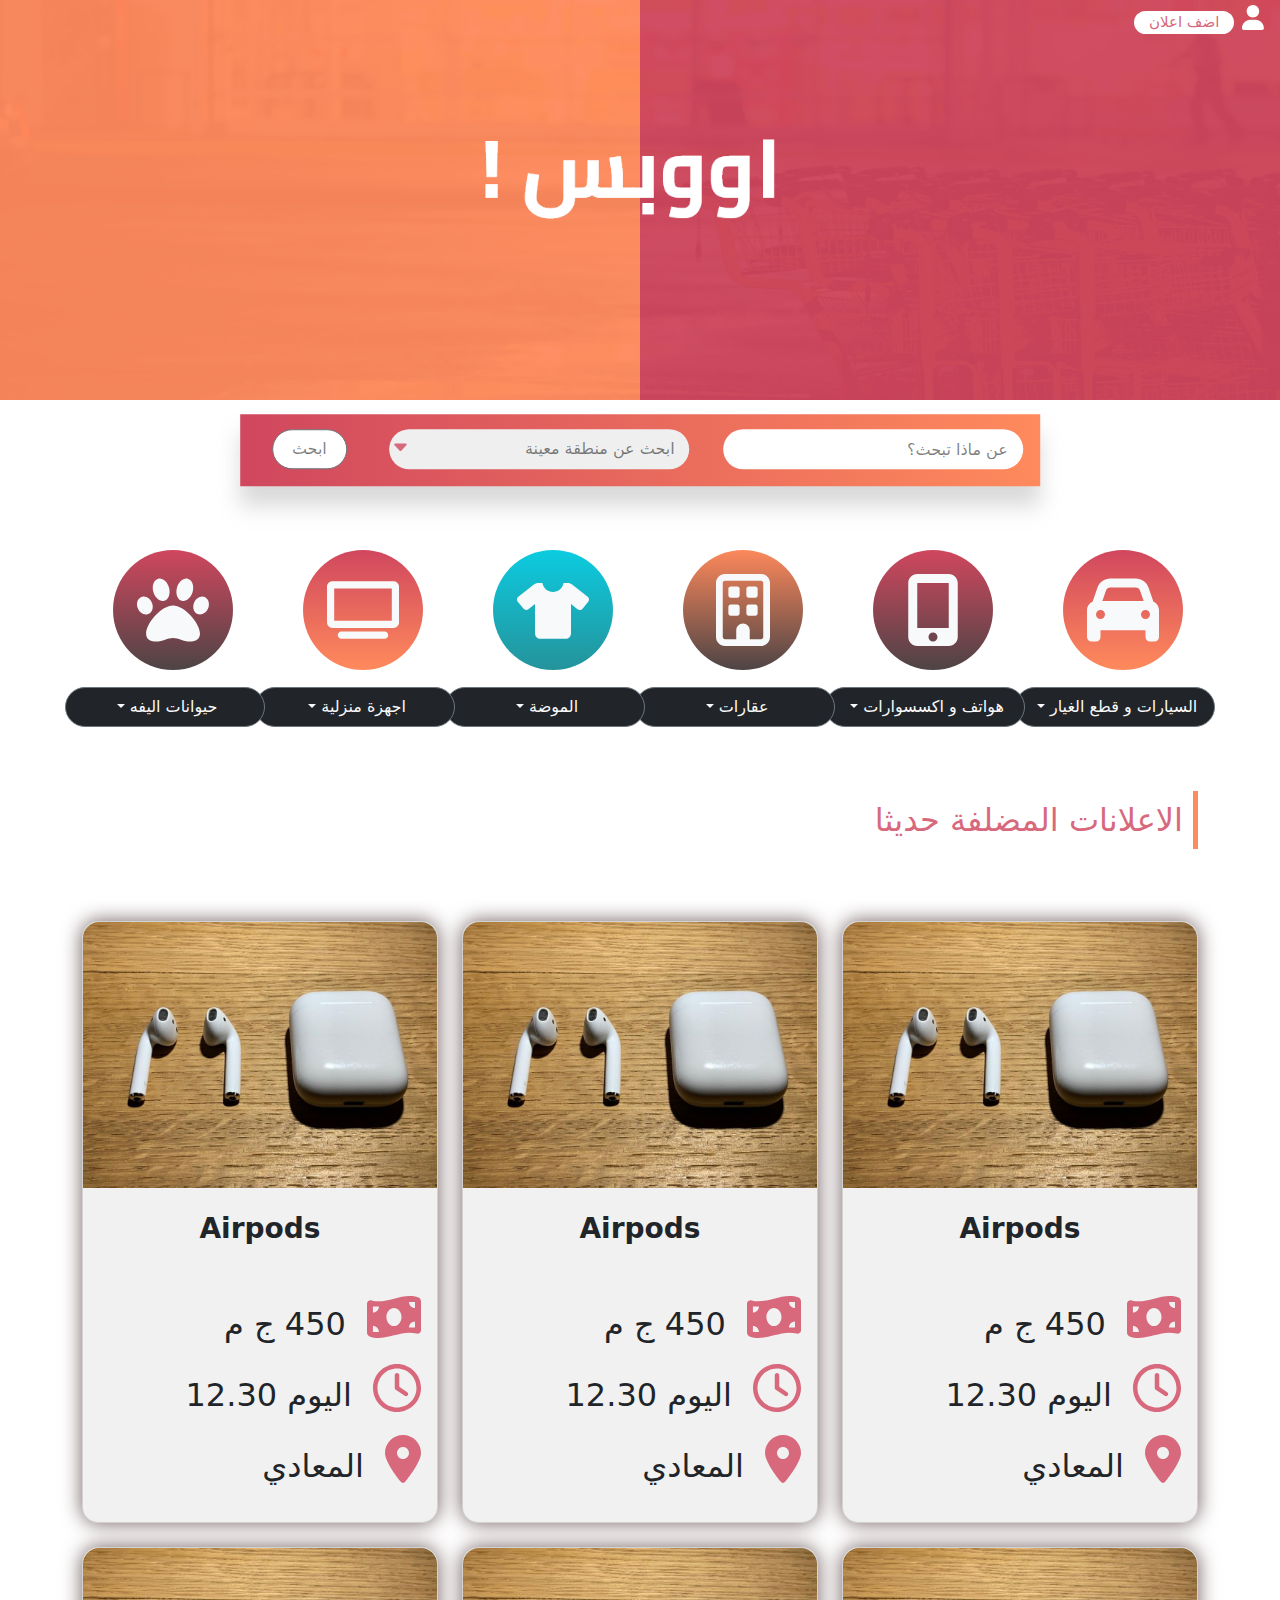
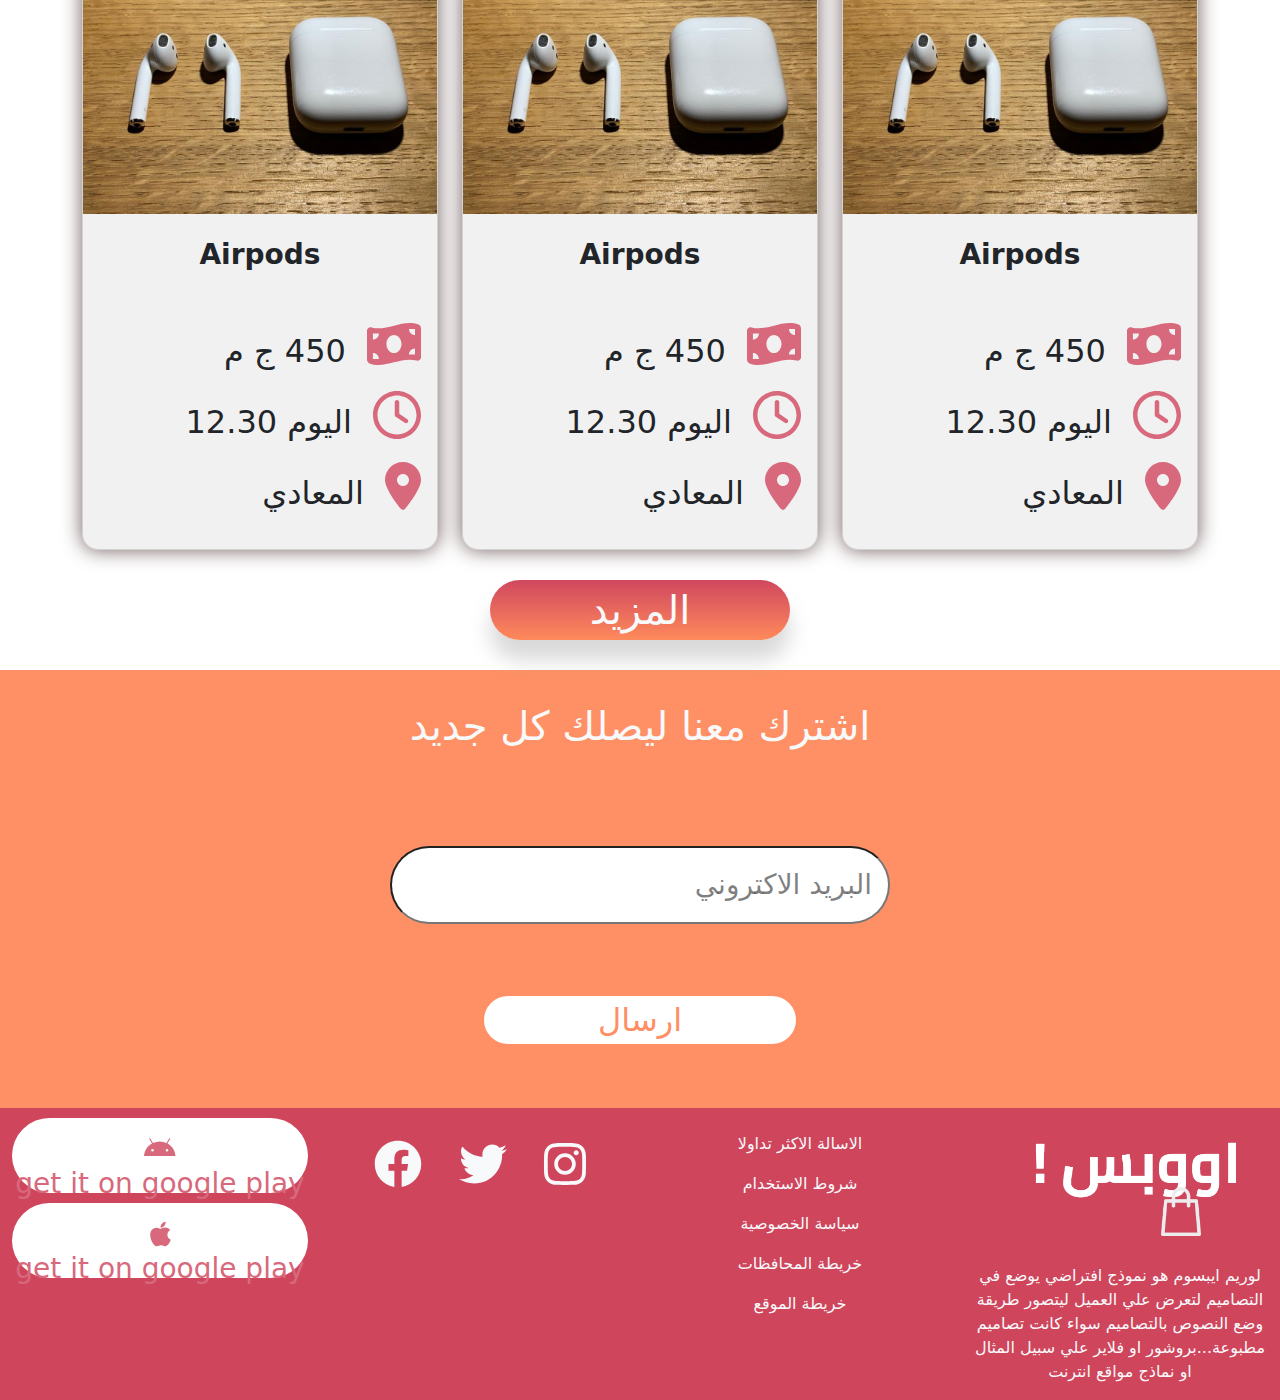
==== commit 9e7f9f1d: "0" ====
--- a/index.html
+++ b/index.html
@@ -36,8 +36,8 @@
         </div>
     </header>
     <main class="main">
-        <div class="container-fluid h100">
-            <div class="position-relative">
+        <div class="container-fluid h100 position-relative">
+            <div class="">
                 <header class=" bg-1 cen-y  text-black-50">
                     <div class="container-fluid text-center">
                         <div class="row justify-content-center">
@@ -48,7 +48,7 @@
                                 <select name="" class="rounded-pill text-black-50">
                                 <option> ابحث عن منطقة معينة </option>
                             </select>
-                                <i class="fa-solid fa-sort-down main-color"></i>
+                                <i class="fa-solid fa-sort-down main-color main-color-1"></i>
                             </div>
                             <div class="col-lg-2">
                                 <button type="button" class="btn text-black-50 btn-outline-secondary bg-white rounded-pill"> ابحث </button>
--- a/assets/css/style.css
+++ b/assets/css/style.css
@@ -90,7 +90,7 @@
     color: var(--main-color)
 }
 
-footer.foot {
+.foot {
     color: var(--main-color)
 }
 
@@ -108,6 +108,12 @@
 
 footer .top img {
     width: 40px;
+}
+
+span.page-link.snd-bg.text-light {
+    border-radius: 0.5rem !important;
+    width: 30px;
+    border: 0;
 }
 
 @media screen and (max-width:1200px) {
@@ -315,7 +321,7 @@
 select {
     width: 300px;
     height: 40px;
-    margin: 30px 5px;
+    margin: 15px 5px -10px 10px;
     padding-right: 15px;
     border: 0;
     -webkit-appearance: none;
@@ -332,8 +338,8 @@
 select+svg.main-color {
     font-size: 20px;
     position: relative;
-    right: 120px;
-    top: -65px;
+    right: 45%;
+    top: -40%;
 }
 
 button {
@@ -341,7 +347,7 @@
     display: inline-block;
     width: 75px;
     height: 40px;
-    margin-top: 30px;
+    margin-top: 15px;
     margin-bottom: 10px;
 }
 
@@ -395,7 +401,7 @@
 .add .card {
     background-image: url(../imgs/bg-3.png);
     border-radius: 1rem;
-    margin-top: 3rem;
+    margin-top: 1.5rem;
     box-shadow: 0 0 20px 0px #725e5e;
 }
 
@@ -423,20 +429,35 @@
     color: #fe8f64
 }
 
+.hidden {
+    height: 100px;
+}
+
+.add-bg {
+    background-image: url(../imgs/bg-3.png);
+}
+
 @media screen and (max-width:990px) {
-    select+svg.main-color {
-        right: -40px;
-        top: -0px;
-    }
     button {
-        margin: 0 0 10px;
-    }
-    input.inp,
-    select {
-        margin: 30px 10px;
+        margin: 30 0 10px;
     }
     nav.down {
         margin-top: 100px;
+    }
+    .hidden {
+        width: 100%;
+        height: 35vh;
+        padding: 0;
+    }
+    .cen- {
+        position: absolute;
+        left: 50%;
+        margin-top: 15px;
+        transform: translate(-50%);
+    }
+    select+svg.main-color-1 {
+        top: 0;
+        right: -5%;
     }
 }
 
@@ -446,10 +467,12 @@
     }
     .bg-1 {
         width: 100%;
-        top: 30px;
     }
     .h100 {
         padding: 00px;
+    }
+    .hidden {
+        height: 55vh;
     }
 }
 
@@ -458,6 +481,9 @@
         width: 250px;
         margin: 3rem 0!important;
     }
+    .hidden {
+        height: 75vh;
+    }
 }
 
 @media screen and (max-width:320px) {
